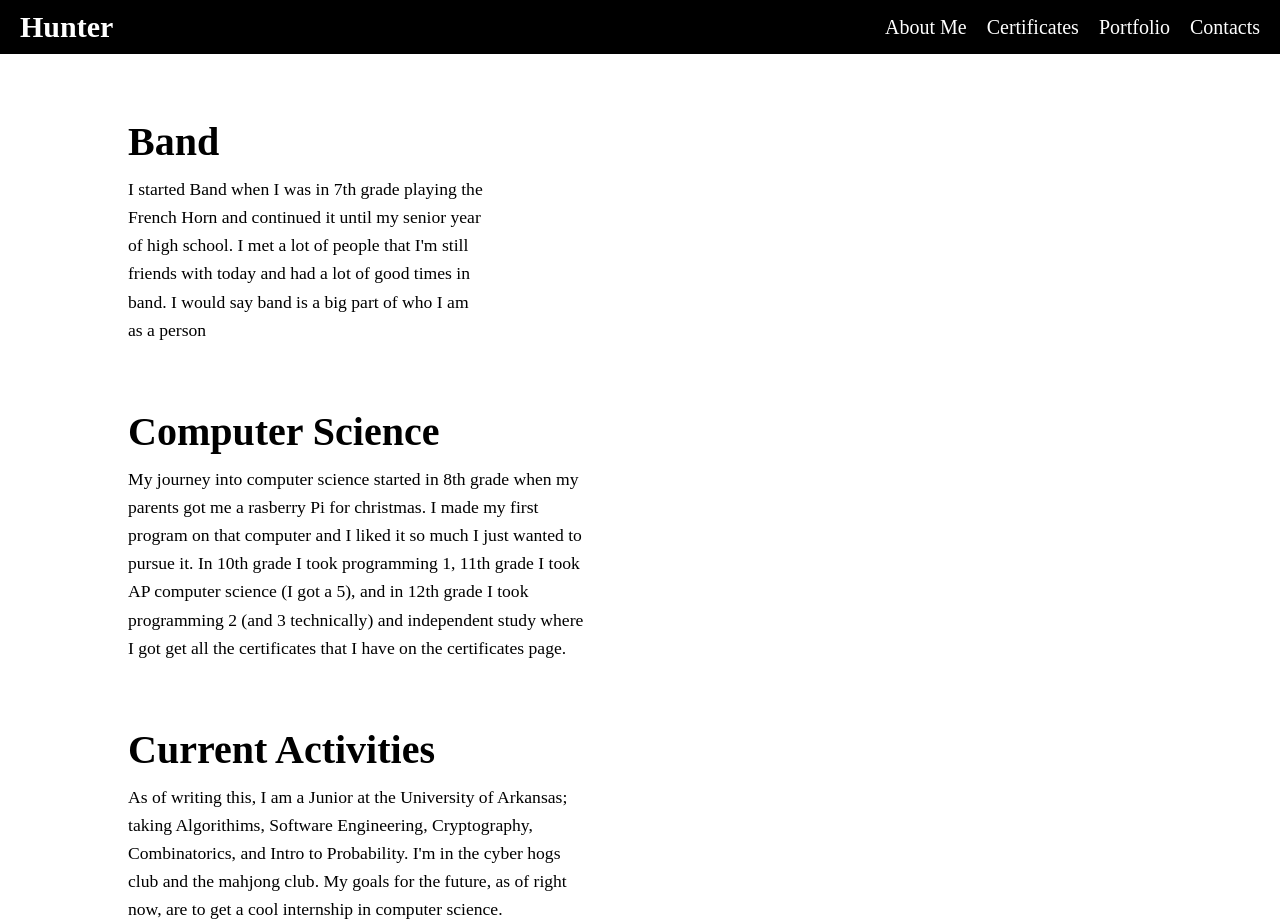
==== docs/AboutMe.html @ 408a84b4 "Update academic status and course list in AboutMe.html" ====
<!DOCTYPE html>
<html>
<head>
    <title>Hunter Daily</title>
    <link rel="stylesheet" href="styles.css">
</head>
<body>
    <header>
        <div class="header">
            <a href = "index.html"><div class="logo">Hunter</div></a>
        
            <nav class="nav-links">
                <a href = "AboutMe.html">About Me  </a>
                <a href = "certificates.html">Certificates  </a>
                <a href = "portfolio.html">Portfolio  </a>
                <a href = "contacts.html">Contacts  </a>
            </nav>
        </div>
    </header>
    <div class="portfolio-container-right">
        <div class="portfolio-container-right-text">
            <h1>Band</h1>
            <p>I started Band when I was in 7th grade playing the French Horn and continued it until my senior year of high school. I met a lot of people that I'm still friends with today and had a lot of good times in band.  I would say band is a big part of who I am as a person </p>
        </div>
        <img src="ImageFolder/Band_Pic.jpeg" alt="" style="width:30%; margin-left:20%;">
    </div>

    <div class="portfolio-container-right">
        <div class="portfolio-container-right-text">
            <h1>Computer Science</h1>
            <p>My journey into computer science started in 8th grade when my parents got me a rasberry Pi for christmas. I made my first program on that computer and I liked it so much I just wanted to pursue it. In 10th grade I took programming 1, 11th grade I took AP computer science (I got a 5), and in 12th grade I took programming 2 (and 3 technically) and independent study where I got get all the certificates that I have on the certificates page.</p>
        </div>
        <img src="ImageFolder/ComputerSciencePicture.jpg" alt="" style="margin-bottom:5%;">
    </div>

    <div class="portfolio-container-right">
        <div class="portfolio-container-right-text">
            <h1>Current Activities</h1>
            <p>As of writing this, I am a Junior at the University of Arkansas; taking Algorithims, Software Engineering, Cryptography, Combinatorics, and Intro to Probability. I'm in the cyber hogs club and the mahjong club. My goals for the future, as of right now, are to get a cool internship in computer science.</p>
        </div>
        <img src="ImageFolder/uarkCampus.jpg" alt="" style="margin-bottom:2%;">
    </div>
</body>
</html>
---- docs/styles.css ----
* {
    margin: 0;
    padding: 0;
    box-sizing: border-box;
}
/*Start of Header*/
body {
    background: #fff;
    color: #000;
}

header { 
    background: #000;
    color: white;
    padding: 10px 20px;
}

div.header {
    display: flex;
    flex-wrap: wrap;
    justify-content: space-between;
    align-items: center;
    width: 100%;
    row-gap: 10px;
}

div.logo {
    font-size: 150%;
    font-weight: bold;
}

a {
    color: inherit;
    font-size: 125%;
    text-decoration: none;
    
}
.nav-links {
    display: flex;
    flex-wrap: wrap;
    justify-content: flex-end;
    gap: 20px;
    width: auto;
}

.nav-links a {
    color: inherit;
    font-size: 125%;
    text-decoration: none;
    
}

div.nav-links a:hover {
    text-decoration: underline;
}
div.nav-links a:visited {
    text-decoration: none;
}
/*End of Header*/


/* Front Page Items*/
.front-page-container {
    display: flex;
    align-items: center;
    gap: 20%
}
.front-page-container img{
    width: 25%;
    margin-top:5%;
    margin-left:10%;
    border-radius:10%
}
.front-page-text-container {
    display: column;
}
.front-page-header-container {
    display: flex;
}
.front-page-header-container h1{
    font-size: 250%;
    font-family: Georgia;
}
.front-page-text-container h2{
    margin-top: 5%;
    font-size: 150%;
}
.front-page-text-container p{
    margin-top: 3%;
    font-size: 120%;
}
/*End of Front page items*/

/*Start of certificate */
.certificate-container-left {
    display: flex;
    align-items: center;
    gap: 20%;
    margin-top: 10%;
    margin-left: 15%;
}
.certificate-container-left img{
    border: 5px solid #555;
}
.certificate-container-left-text {
    display: column;
}
.certificate-container-left-text h1{
    font-size: 300%;
}
.certificate-container-left-text p{
    text-align: center;
    margin-right: 29%;
    margin-top: 5%;
    font-size: 110%;
}
.certificate-container-right {
    display: flex;
    align-items: center;
    gap: 20%;
    margin-top: 10%;
    margin-left: 10%;
}
.certificate-container-right-text{
    display: column;
    align-items: center;
}
.certificate-container-right-text h1{
    font-size: 300%;
    
}
.certificate-container-right-text p{
    text-align: center;
    font-size: 110%;
    margin-top: 5%;
    margin-left: 3%;
}
.certificate-container-right img{
    margin-right: 10%;
    border: 5px solid #555;
}
/*End of certificates*/

/*Start of Portfolio*/
.portfolio-container-right {
    display: flex;
    align-items: center;
    justify-content: space-between; /* spreads text and video nicely */
    gap: 5%; /* smaller gap instead of 20% */
    margin-top: 5%;
    margin-left: 10%;
    margin-right: 10%; /* balance margins */
}

.portfolio-container-right video {
    flex: 1; /* let video scale naturally */
    max-width: 50%; /* prevent it from being too big */
    height: auto; /* keeps video ratio */
}

.portfolio-container-right img {
    flex: 1; /* let video scale naturally */
    max-width: 50%; /* prevent it from being too big */
    height: auto; /* keeps video ratio */
}

.portfolio-container-right-text {
    flex: 1; /* give text equal space to video */
    display: flex;
    flex-direction: column; /* proper syntax */
    justify-content: center;
    padding-right: 5%; /* breathing room */
}

.portfolio-container-right-text h1 {
    font-size: 250%;
    margin-bottom: 10px;
}

.portfolio-container-right-text p {
    line-height: 1.6; /* adds readability */
    font-size: 110%;
}
/*End of Portfolio Items*/

/*Start of Contacts*/
.contact-container {
    display: flex;
    align-items: center;
    margin-top: 10%;
    margin-left:18%
}

/* ============================
   Responsive Breakpoints
   ============================ */

/* Tablets and small laptops */
@media (max-width: 900px) {
    .front-page-container {
        gap: 8%;
    }

    .certificate-container-left,
    .certificate-container-right {
        margin-left: 5%;
        gap: 8%;
    }

    .portfolio-container-right {
        margin-left: 5%;
        margin-right: 5%;
    }
}

/* Tablets / large phones - header starts stacking */
@media (max-width: 768px) {
    header {
        padding: 10px 15px;
    }

    div.header {
        justify-content: center;
        text-align: center;
    }

    .nav-links {
        width: 100%;
        justify-content: center;
        gap: 15px;
    }

    div.logo {
        font-size: 130%;
    }

    .nav-links a,
    a {
        font-size: 100%;
    }

    /* Stack front page content */
    .front-page-container {
        flex-direction: column;
        gap: 5%;
        text-align: center;
    }

    .front-page-container img {
        width: 60%;
        margin: 5% auto 0;
    }

    .front-page-header-container {
        justify-content: center;
    }

    .front-page-header-container h1 {
        font-size: 180%;
    }

    .front-page-text-container h2 {
        font-size: 130%;
    }

    .front-page-text-container p {
        font-size: 100%;
    }

    /* Stack certificates */
    .certificate-container-left,
    .certificate-container-right {
        flex-direction: column;
        margin-left: 0;
        text-align: center;
        gap: 5%;
    }

    .certificate-container-left-text h1,
    .certificate-container-right-text h1 {
        font-size: 200%;
    }

    .certificate-container-left-text p,
    .certificate-container-right-text p {
        margin: 5% auto 0;
        max-width: 90%;
    }

    /* Stack portfolio items */
    .portfolio-container-right {
        flex-direction: column;
        margin-left: 5%;
        margin-right: 5%;
        text-align: center;
    }

    .portfolio-container-right video,
    .portfolio-container-right img {
        max-width: 90%;
    }

    .portfolio-container-right-text {
        padding-right: 0;
        align-items: center;
    }

    .portfolio-container-right-text h1 {
        font-size: 180%;
    }

    /* Contact section */
    .contact-container {
        margin-left: 5%;
        flex-direction: column;
        text-align: center;
    }
}

/* Phones */
@media (max-width: 480px) {
    div.logo {
        font-size: 110%;
    }

    .nav-links {
        gap: 10px;
    }

    .nav-links a,
    a {
        font-size: 90%;
    }

    .front-page-header-container h1 {
        font-size: 150%;
    }

    .certificate-container-left-text h1,
    .certificate-container-right-text h1 {
        font-size: 160%;
    }

    .front-page-container img {
        width: 80%;
    }
}
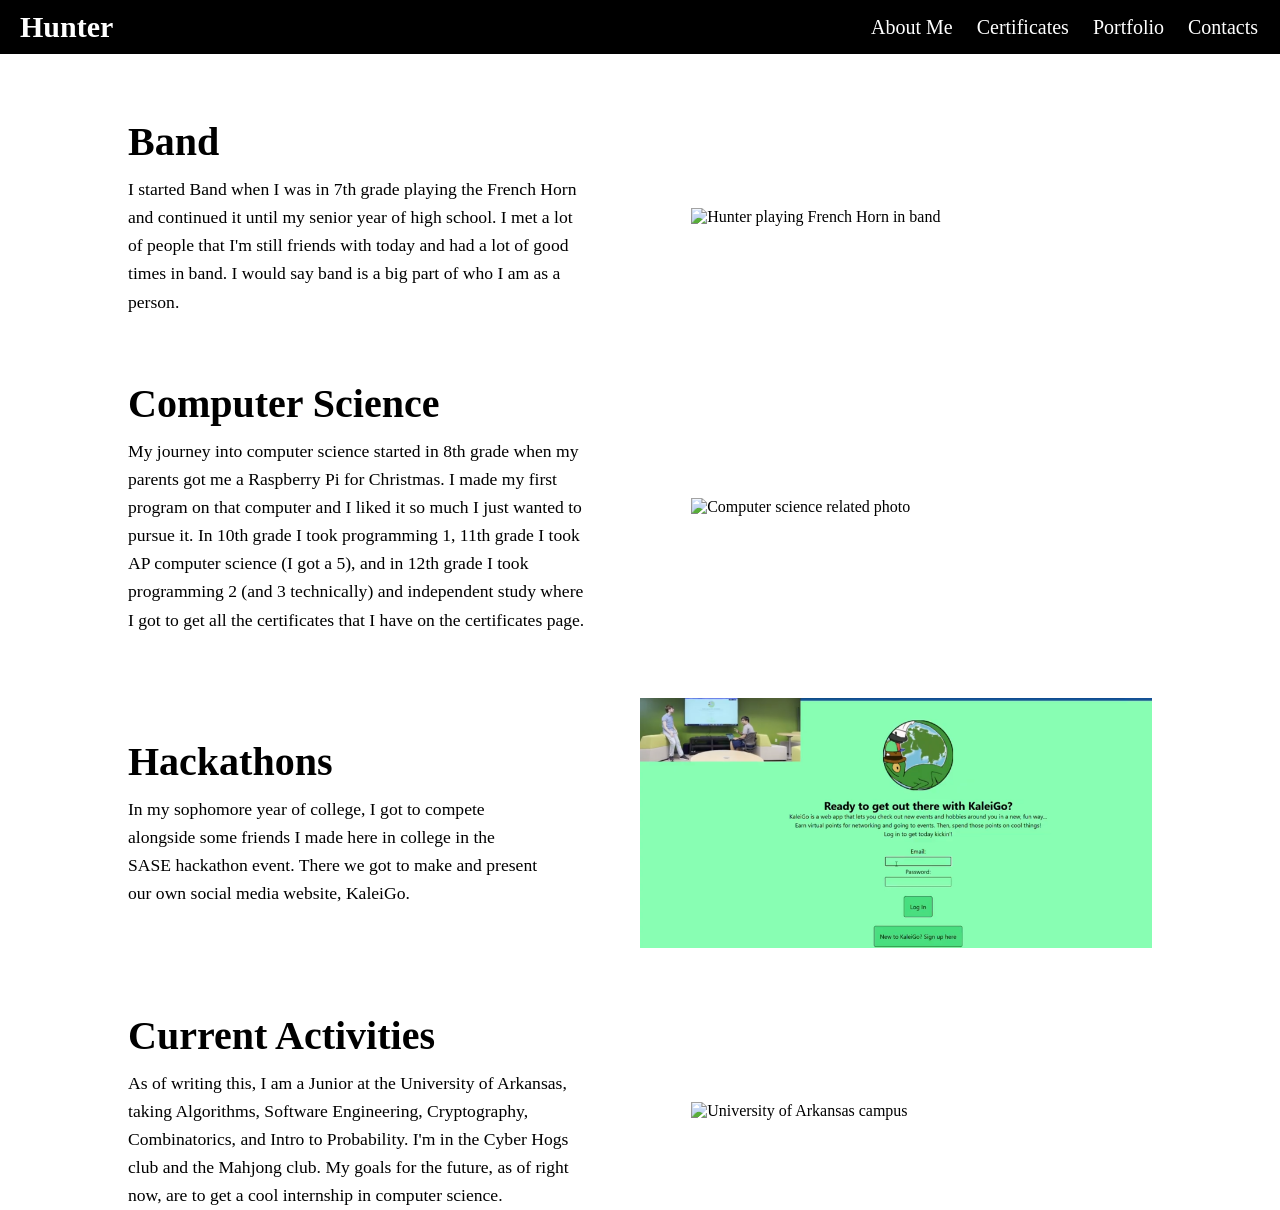
==== commit e7a87182: "Changed my website entirely" ====
--- a/docs/AboutMe.html
+++ b/docs/AboutMe.html
@@ -7,38 +7,47 @@
 <body>
     <header>
         <div class="header">
-            <a href = "index.html"><div class="logo">Hunter</div></a>
-        
+            <a href="index.html"><div class="logo">Hunter</div></a>
+
             <nav class="nav-links">
-                <a href = "AboutMe.html">About Me  </a>
-                <a href = "certificates.html">Certificates  </a>
-                <a href = "portfolio.html">Portfolio  </a>
-                <a href = "contacts.html">Contacts  </a>
+                <a href="AboutMe.html">About Me</a>
+                <a href="certificates.html">Certificates</a>
+                <a href="portfolio.html">Portfolio</a>
+                <a href="contacts.html">Contacts</a>
             </nav>
         </div>
     </header>
+
     <div class="portfolio-container-right">
         <div class="portfolio-container-right-text">
             <h1>Band</h1>
-            <p>I started Band when I was in 7th grade playing the French Horn and continued it until my senior year of high school. I met a lot of people that I'm still friends with today and had a lot of good times in band.  I would say band is a big part of who I am as a person </p>
+            <p>I started Band when I was in 7th grade playing the French Horn and continued it until my senior year of high school. I met a lot of people that I'm still friends with today and had a lot of good times in band. I would say band is a big part of who I am as a person.</p>
         </div>
-        <img src="ImageFolder/Band_Pic.jpeg" alt="" style="width:30%; margin-left:20%;">
+        <img src="ImageFolder/Band_Pic.jpeg" alt="Hunter playing French Horn in band">
     </div>
 
     <div class="portfolio-container-right">
         <div class="portfolio-container-right-text">
             <h1>Computer Science</h1>
-            <p>My journey into computer science started in 8th grade when my parents got me a rasberry Pi for christmas. I made my first program on that computer and I liked it so much I just wanted to pursue it. In 10th grade I took programming 1, 11th grade I took AP computer science (I got a 5), and in 12th grade I took programming 2 (and 3 technically) and independent study where I got get all the certificates that I have on the certificates page.</p>
+            <p>My journey into computer science started in 8th grade when my parents got me a Raspberry Pi for Christmas. I made my first program on that computer and I liked it so much I just wanted to pursue it. In 10th grade I took programming 1, 11th grade I took AP computer science (I got a 5), and in 12th grade I took programming 2 (and 3 technically) and independent study where I got to get all the certificates that I have on the certificates page.</p>
         </div>
-        <img src="ImageFolder/ComputerSciencePicture.jpg" alt="" style="margin-bottom:5%;">
+        <img src="ImageFolder/ComputerSciencePicture.jpg" alt="Computer science related photo">
+    </div>
+
+    <div class="portfolio-container-right">
+        <div class="portfolio-container-right-text">
+            <h1>Hackathons</h1>
+            <p>In my sophomore year of college, I got to compete alongside some friends I made here in college in the SASE hackathon event. There we got to make and present our own social media website, KaleiGo.</p>
+        </div>
+        <img src="ImageFolder/KaleiGo.png" alt="KaleiGo project screenshot">
     </div>
 
     <div class="portfolio-container-right">
         <div class="portfolio-container-right-text">
             <h1>Current Activities</h1>
-            <p>As of writing this, I am a Junior at the University of Arkansas; taking Algorithims, Software Engineering, Cryptography, Combinatorics, and Intro to Probability. I'm in the cyber hogs club and the mahjong club. My goals for the future, as of right now, are to get a cool internship in computer science.</p>
+            <p>As of writing this, I am a Junior at the University of Arkansas, taking Algorithms, Software Engineering, Cryptography, Combinatorics, and Intro to Probability. I'm in the Cyber Hogs club and the Mahjong club. My goals for the future, as of right now, are to get a cool internship in computer science.</p>
         </div>
-        <img src="ImageFolder/uarkCampus.jpg" alt="" style="margin-bottom:2%;">
+        <img src="ImageFolder/uarkCampus.jpg" alt="University of Arkansas campus">
     </div>
 </body>
-</html>
+</html>
--- a/docs/styles.css
+++ b/docs/styles.css
@@ -47,13 +47,13 @@
     color: inherit;
     font-size: 125%;
     text-decoration: none;
-    
-}
-
-div.nav-links a:hover {
+    padding: 4px 2px;
+}
+
+.nav-links a:hover {
     text-decoration: underline;
 }
-div.nav-links a:visited {
+.nav-links a:visited {
     text-decoration: none;
 }
 /*End of Header*/
@@ -95,49 +95,62 @@
 .certificate-container-left {
     display: flex;
     align-items: center;
-    gap: 20%;
-    margin-top: 10%;
+    gap: 8%;
+    margin-top: 6%;
     margin-left: 15%;
+    margin-right: 15%;
 }
 .certificate-container-left img{
     border: 5px solid #555;
+    height: 220px;
+    width: auto;
+    max-width: 45%;
+    object-fit: contain;
+    flex-shrink: 0;
 }
 .certificate-container-left-text {
-    display: column;
+    display: flex;
+    flex-direction: column;
+    align-items: center;
 }
 .certificate-container-left-text h1{
     font-size: 300%;
+    text-align: center;
 }
 .certificate-container-left-text p{
     text-align: center;
-    margin-right: 29%;
     margin-top: 5%;
     font-size: 110%;
 }
 .certificate-container-right {
     display: flex;
     align-items: center;
-    gap: 20%;
-    margin-top: 10%;
-    margin-left: 10%;
+    gap: 8%;
+    margin-top: 6%;
+    margin-left: 15%;
+    margin-right: 15%;
 }
 .certificate-container-right-text{
-    display: column;
+    display: flex;
+    flex-direction: column;
     align-items: center;
 }
 .certificate-container-right-text h1{
     font-size: 300%;
-    
+    text-align: center;
 }
 .certificate-container-right-text p{
     text-align: center;
     font-size: 110%;
     margin-top: 5%;
-    margin-left: 3%;
 }
 .certificate-container-right img{
-    margin-right: 10%;
     border: 5px solid #555;
+    height: 220px;
+    width: auto;
+    max-width: 45%;
+    object-fit: contain;
+    flex-shrink: 0;
 }
 /*End of certificates*/
 
@@ -186,9 +199,55 @@
 /*Start of Contacts*/
 .contact-container {
     display: flex;
-    align-items: center;
+    flex-wrap: wrap;
+    justify-content: center;
+    align-items: stretch;
+    gap: 5%;
     margin-top: 10%;
-    margin-left:18%
+    text-align: center;
+}
+
+.contact-item {
+    display: flex;
+    flex-direction: column;
+    align-items: center;
+    gap: 10px;
+    padding: 20px 30px;
+    border: 2px solid #000;
+    border-radius: 12px;
+    min-width: 160px;
+    color: inherit;
+    text-decoration: none;
+    transition: transform 0.15s ease, box-shadow 0.15s ease;
+}
+
+.contact-item:hover {
+    transform: translateY(-4px);
+    box-shadow: 0 6px 14px rgba(0,0,0,0.15);
+    text-decoration: none;
+}
+
+.contact-item:visited {
+    color: inherit;
+}
+
+.contact-item img {
+    width: 48px;
+    height: 48px;
+    object-fit: contain;
+}
+
+.contact-item span {
+    font-size: 130%;
+    font-weight: bold;
+}
+
+.contact-email {
+    text-align: center;
+    margin-top: 8%;
+    font-size: 150%;
+    padding: 0 10%;
+    word-break: break-word;
 }
 
 /* ============================
@@ -220,14 +279,22 @@
     }
 
     div.header {
+        flex-direction: column;
         justify-content: center;
+        align-items: center;
         text-align: center;
     }
 
     .nav-links {
         width: 100%;
-        justify-content: center;
-        gap: 15px;
+        flex-wrap: wrap;
+        justify-content: space-evenly;
+        gap: 10px 15px;
+        margin-top: 8px;
+    }
+
+    .nav-links a {
+        padding: 6px 8px;
     }
 
     div.logo {
@@ -272,8 +339,16 @@
     .certificate-container-right {
         flex-direction: column;
         margin-left: 0;
+        margin-right: 0;
         text-align: center;
         gap: 5%;
+    }
+
+    .certificate-container-left img,
+    .certificate-container-right img {
+        max-width: 70%;
+        height: auto;
+        max-height: 250px;
     }
 
     .certificate-container-left-text h1,
@@ -311,9 +386,18 @@
 
     /* Contact section */
     .contact-container {
-        margin-left: 5%;
-        flex-direction: column;
-        text-align: center;
+        margin-top: 15%;
+        gap: 20px;
+    }
+
+    .contact-item {
+        min-width: 45%;
+        padding: 15px 20px;
+    }
+
+    .contact-email {
+        font-size: 120%;
+        margin-top: 12%;
     }
 }
 
@@ -344,4 +428,4 @@
     .front-page-container img {
         width: 80%;
     }
-}
+}
